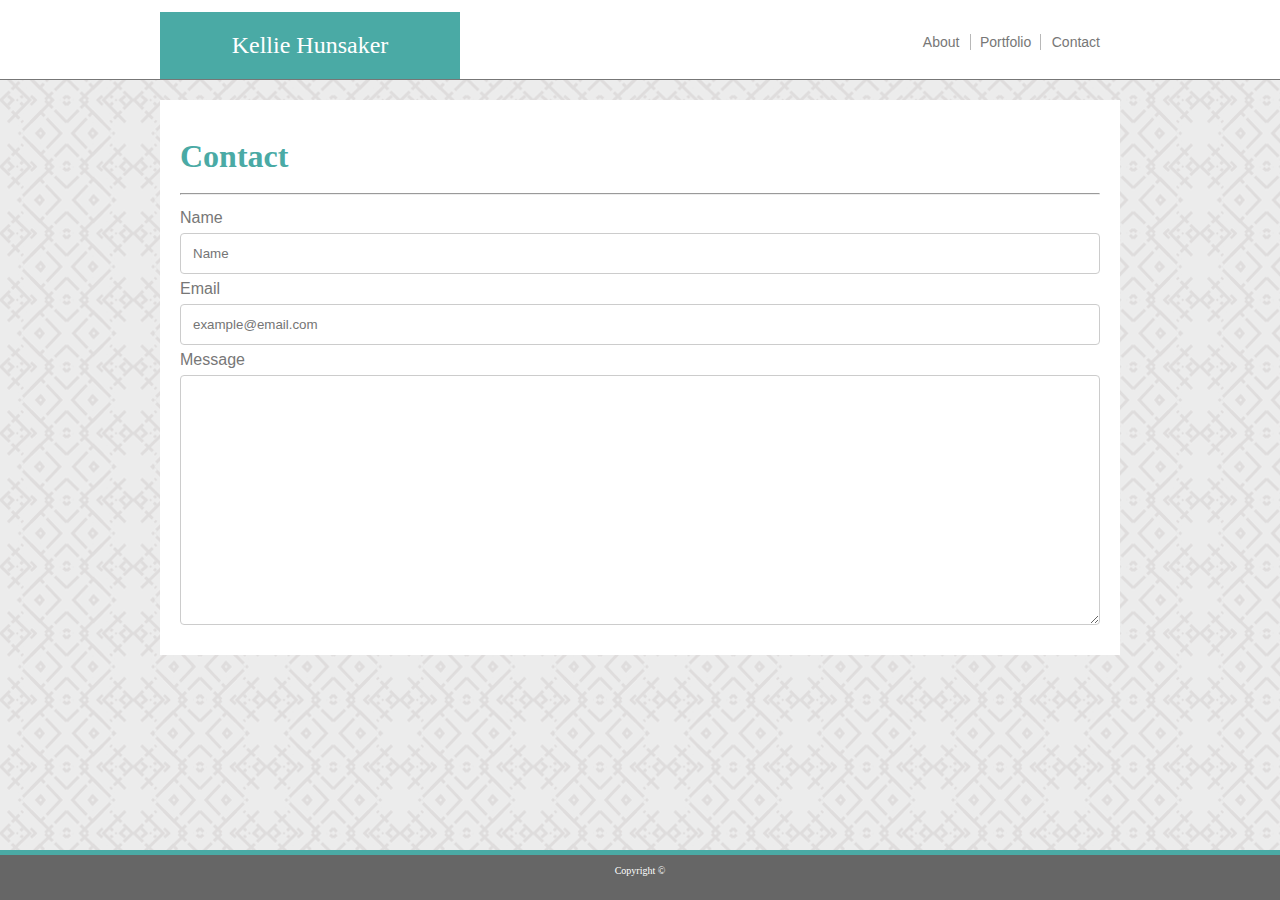
==== contact.html @ 77c026bf "adding more photos" ====
<!DOCTYPE html>
<html lang="en-us">
<head>
    <link rel="stylesheet" type="text/css" href="Assets/css/style.css">
    <title>Portfolio-Basic</title>
</head>

<body background="Assets/images/herringbone.png">
     
    <div class="header">

        <div class="namepad">
            <div class="name">Kellie Hunsaker</div>
            <div class="links">
                <p>
                    <a id= "about" href="index.html">About</a>
                    <a class="vert" id= "port" href="portfolio.html">Portfolio</a>
                    <a id= "contact" href="contact.html">Contact</a>
                </p>
            </div>    
        </div>
        
    </div>        
    <div class="wrapper">

        <section>
            <h1>Contact</h1>
                <hr>
                <div class="container">
                    <label for="name">Name</label>
                    <br>
                    <input type="text" id="name" name="name" placeholder="Name">
                    <br>
                    <lable for="email">Email</lable>
                    <br>
                    <input type="text" id="email" name="email" placeholder="example@email.com">
                    <br>
                    <label for="Message">Message</label>
                    <br>
                    <textarea id="message" id="message" name="message" style="height: 250px"></textarea>
                </div>      

                
        </section>

    
    </div>

    <footer>
        <div class="footer">
           <p id="copy">Copyright &#169;</p> 
        </div>
    </footer>
</body>
</html>
---- Assets/css/style.css ----
* {
    box-sizing: border-box;
}

body { 
    padding: 0;
    margin: 0;
    height: 100%;
    
}

a:visited {
    text-decoration: none;
    font-family: Arial, Helvetica, sans-serif;
    color: #222222;
}

a:hover {
    color: #4aaaa5;
}

a:link {
    text-decoration: none;
    font-family: Arial, Helvetica, sans-serif;
    color: #777
}






p, ul, li, {
    font-family: Arial, Helvetica, sans-serif;
}

.header {
    width: 100%;
    margin: 0;
    background-color: #ffffff;
    padding: 0px;
    height: 80px;
    position: relative;
    font-family: Georgia, 'Times New Roman', Times, serif;
    border-bottom: 1px solid #777;
}

.vert {
    border-right: 1px solid rgb(184, 184, 184);
    border-left: 1px solid rgb(184, 184, 184);
    padding: 0 9px 0 9px;
    margin: 0 7px 0 7px;
}

.name {
    padding: 20px;
    background-color: #4aaaa5;
    width: 300px;
    float: left;
    font-family: Georgia, 'Times New Roman', Times, serif;
    color: #ffffff;
    font-size: 24px;
    text-align: center;
    position: absolute;
    bottom: 0;
}

.namepad {
    width: 960px;
    margin: 0 auto 0 auto;
}

.links {
    font-size: 14px;
    padding: 20px;
    float: right;
}

#about {
    border-left: 6px #777;
}

#picture {
    float: left;
    padding: 10px;
    
}

.wrapper {
    width: 960px;
    margin: 20px auto -50px auto;
    padding: 20px;
    clear: both;
    overflow: auto;
    color: #777;
    line-height: 30px;
    font-family: Arial, Helvetica, 'Helvetica Neue' sans-serif;
    background-color: #ffffff;
    min-height: 100%;
    margin-bottom: -50px;

}

h1 {
    color: #4aaaa5;
    font-family: Georgia, 'Times New Roman', Times, serif;
}

.container {
    font-family: Arial, Helvetica, sans-serif;

}

textarea, input {
    width: 100%;
    border-radius: 4px;
    padding: 12px;
    border: 1px solid #cccccc;
}
 
.footer {
    background: #666666;
    border-top: 5px solid #4aaaa5;
    height: 50px;
    position: fixed;
    width: 100%;
    left: 0;
    bottom: 0;
}

#copy {
    text-align: center;
    color: #fff;
    font-size: 10px;
}
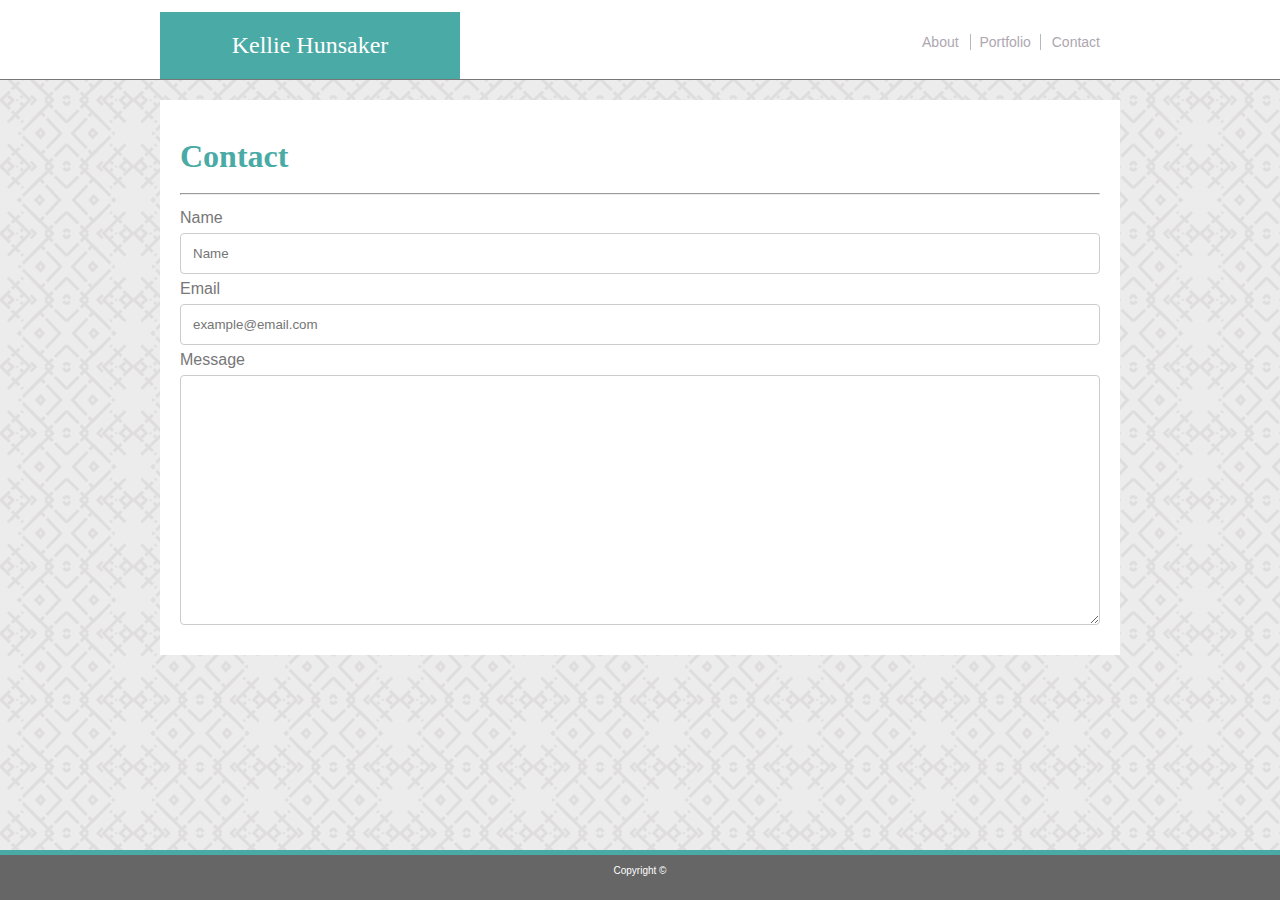
==== commit 39ba87b7: "final changes" ====
--- a/contact.html
+++ b/contact.html
@@ -1,55 +1,53 @@
 <!DOCTYPE html>
 <html lang="en-us">
+
 <head>
     <link rel="stylesheet" type="text/css" href="Assets/css/style.css">
     <title>Portfolio-Basic</title>
 </head>
 
 <body background="Assets/images/herringbone.png">
-     
+
     <div class="header">
 
         <div class="namepad">
             <div class="name">Kellie Hunsaker</div>
             <div class="links">
                 <p>
-                    <a id= "about" href="index.html">About</a>
-                    <a class="vert" id= "port" href="portfolio.html">Portfolio</a>
-                    <a id= "contact" href="contact.html">Contact</a>
+                    <a id="about" href="index.html">About</a>
+                    <a class="vert" id="port" href="portfolio.html">Portfolio</a>
+                    <a id="contact" href="contact.html">Contact</a>
                 </p>
-            </div>    
+            </div>
         </div>
-        
-    </div>        
+
+    </div>
     <div class="wrapper">
 
         <section>
             <h1>Contact</h1>
-                <hr>
-                <div class="container">
-                    <label for="name">Name</label>
-                    <br>
-                    <input type="text" id="name" name="name" placeholder="Name">
-                    <br>
-                    <lable for="email">Email</lable>
-                    <br>
-                    <input type="text" id="email" name="email" placeholder="example@email.com">
-                    <br>
-                    <label for="Message">Message</label>
-                    <br>
-                    <textarea id="message" id="message" name="message" style="height: 250px"></textarea>
-                </div>      
-
-                
+            <hr>
+            <div class="container">
+                <label for="name">Name</label>
+                <br>
+                <input type="text" id="name" name="name" placeholder="Name">
+                <br>
+                <lable for="email">Email</lable>
+                <br>
+                <input type="text" id="email" name="email" placeholder="example@email.com">
+                <br>
+                <label for="Message">Message</label>
+                <br>
+                <textarea id="message" id="message" name="message" style="height: 250px"></textarea>
+            </div>
         </section>
-
-    
     </div>
 
     <footer>
         <div class="footer">
-           <p id="copy">Copyright &#169;</p> 
+            <p id="copy">Copyright &#169;</p>
         </div>
     </footer>
 </body>
+
 </html>--- a/Assets/css/style.css
+++ b/Assets/css/style.css
@@ -2,17 +2,16 @@
     box-sizing: border-box;
 }
 
-body { 
+body {
     padding: 0;
     margin: 0;
     height: 100%;
-    
 }
 
 a:visited {
     text-decoration: none;
     font-family: Arial, Helvetica, sans-serif;
-    color: #222222;
+    color: #AEA7B0;
 }
 
 a:hover {
@@ -22,15 +21,10 @@
 a:link {
     text-decoration: none;
     font-family: Arial, Helvetica, sans-serif;
-    color: #777
+    color: #AEA7B0;
 }
 
-
-
-
-
-
-p, ul, li, {
+p, ul, li {
     font-family: Arial, Helvetica, sans-serif;
 }
 
@@ -83,22 +77,20 @@
 #picture {
     float: left;
     padding: 10px;
-    
+
 }
 
 .wrapper {
     width: 960px;
-    margin: 20px auto -50px auto;
+    margin: 20px auto 100px auto;
     padding: 20px;
     clear: both;
     overflow: auto;
     color: #777;
     line-height: 30px;
-    font-family: Arial, Helvetica, 'Helvetica Neue' sans-serif;
+    font-family: Arial, Helvetica, 'Helvetica Neue'sans-serif;
     background-color: #ffffff;
     min-height: 100%;
-    margin-bottom: -50px;
-
 }
 
 h1 {
@@ -111,13 +103,49 @@
 
 }
 
-textarea, input {
+textarea,
+input {
     width: 100%;
     border-radius: 4px;
     padding: 12px;
     border: 1px solid #cccccc;
 }
- 
+
+.pic1 {
+    float: left;
+    width: 200px;
+    height: 150px;
+    position: relative;
+}
+
+.pic2 {
+    float: left;
+    width: 200px;
+    height: 150px;
+    position: relative;
+}
+
+.word1 {
+    background-color: #4aaaa5;
+    width: 200px;
+    padding: 10px 0;
+    float: left;
+    color: #fff;
+    text-align: center;
+    position: absolute;
+    margin-top: 90px;
+}
+
+.thumbnail {
+    width: 200px;
+    float: left;
+    margin: 15px;
+}
+
+.thumbnailrow {
+    clear: both;
+}
+
 .footer {
     background: #666666;
     border-top: 5px solid #4aaaa5;
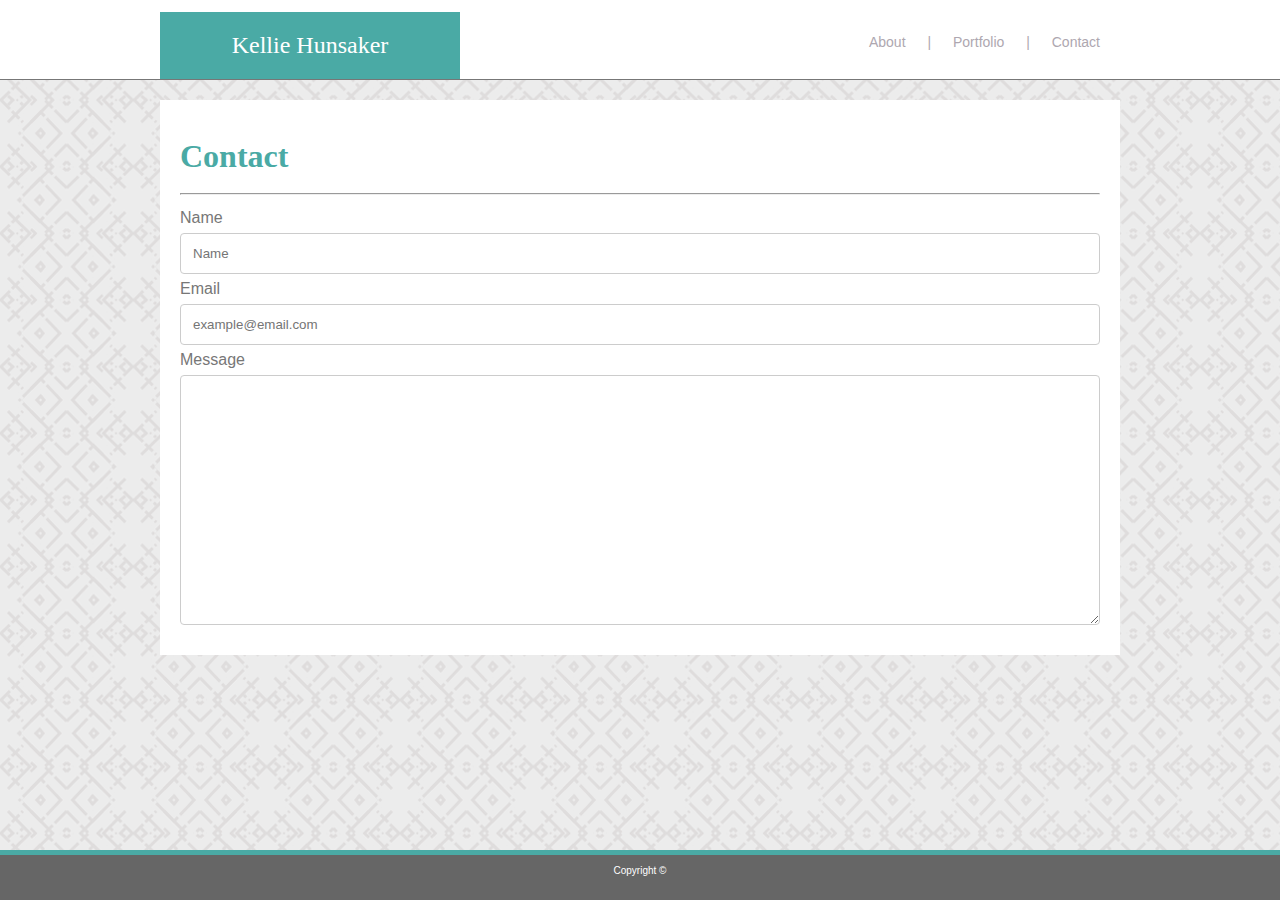
==== commit 3bebf8a1: "changed vertical bars" ====
--- a/contact.html
+++ b/contact.html
@@ -15,7 +15,9 @@
             <div class="links">
                 <p>
                     <a id="about" href="index.html">About</a>
+                    <span class="line">&#124;</span>
                     <a class="vert" id="port" href="portfolio.html">Portfolio</a>
+                    <span class="line">&#124;</span>
                     <a id="contact" href="contact.html">Contact</a>
                 </p>
             </div>
--- a/Assets/css/style.css
+++ b/Assets/css/style.css
@@ -40,10 +40,16 @@
 }
 
 .vert {
-    border-right: 1px solid rgb(184, 184, 184);
-    border-left: 1px solid rgb(184, 184, 184);
+    /* border-right: 1px solid rgb(184, 184, 184); */
+    /* border-left: 1px solid rgb(184, 184, 184); */
+    /* padding: 0 9px 0 9px; */
+    /* margin: 0 7px 0 7px; */
+}
+
+.line {
     padding: 0 9px 0 9px;
-    margin: 0 7px 0 7px;
+    margin: 0 9px 0 9px;
+    color: #AEA7B0;
 }
 
 .name {
